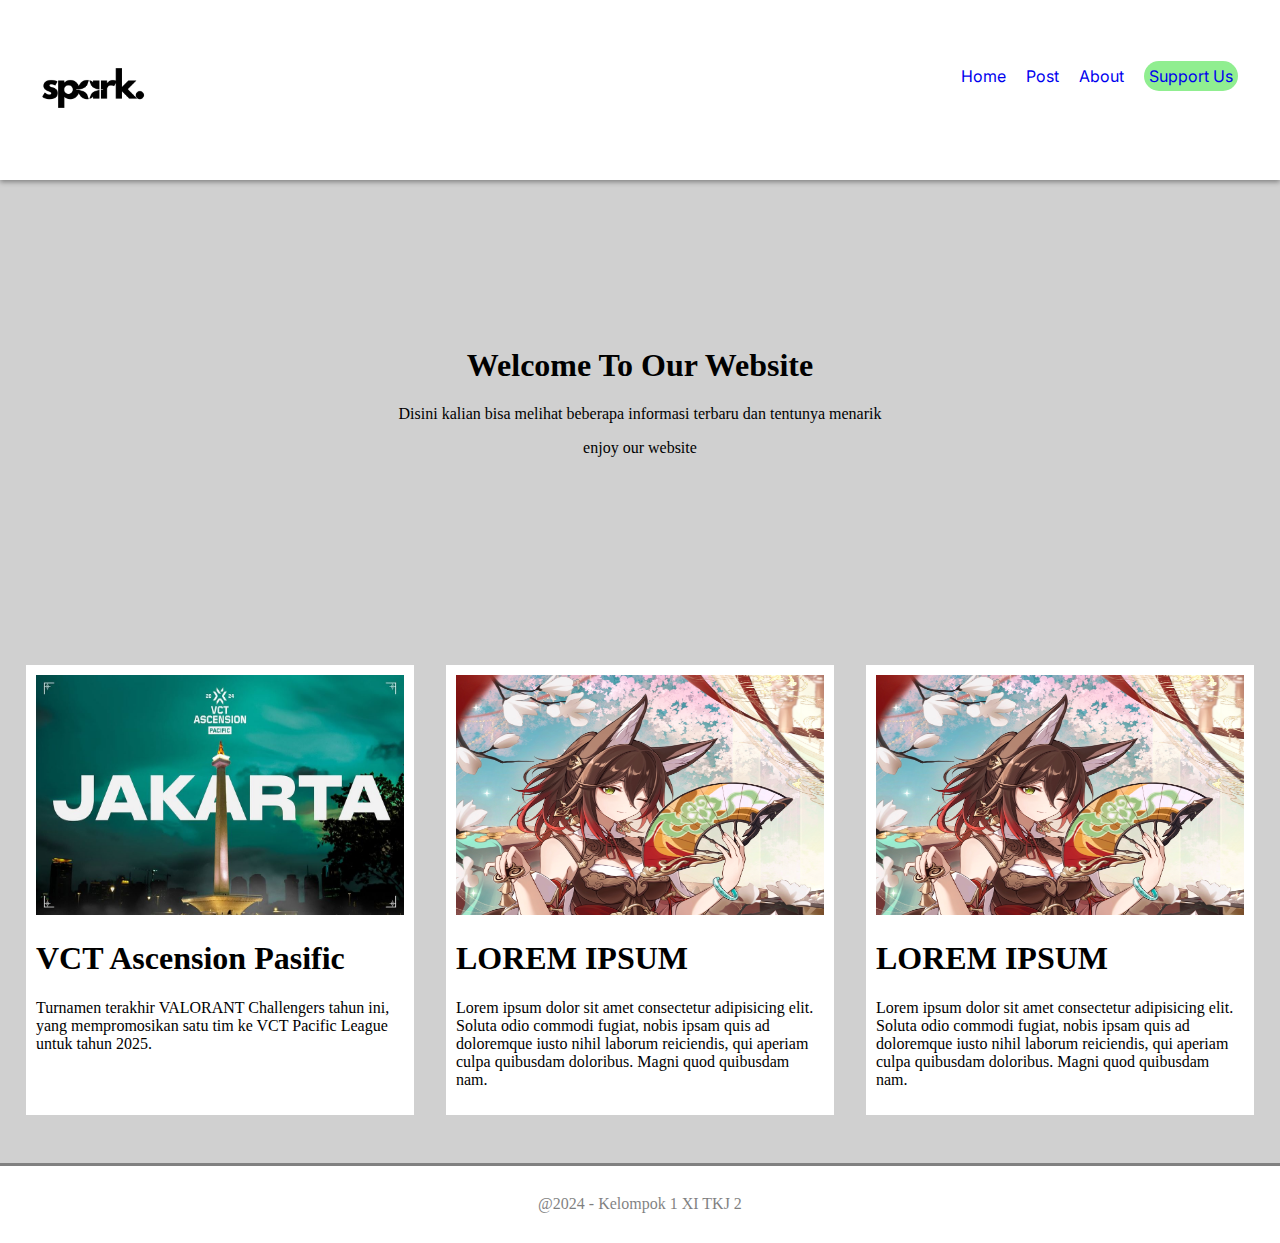
==== index.html @ fec460bc "+ survey" ====
<!DOCTYPE html>
<html lang="en">
<head>
    <meta charset="UTF-8">
    <meta name="viewport" content="width=device-width, initial-scale=1.0">
    <link rel="stylesheet" href="landing-page/css/index.css">
    <link rel="preconnect" href="https://fonts.googleapis.com">
    <link rel="preconnect" href="https://fonts.gstatic.com" crossorigin>
    <link href="https://fonts.googleapis.com/css2?family=Inter:ital,opsz,wght@0,14..32,100..900;1,14..32,100..900&display=swap" rel="stylesheet">
    <title>Document</title>
</head>
<body>
    <div class="header">
        <img id="logo-website" src="landing-page/img/logo-removebg-preview.png" alt="logo-website">
        <div class="navbar">
            <nav>
                <a href="index.html">Home</a>
                <a href="post-page/post-judul.html">Post</a>
                <a href="#about">About</a>
                <a id="support" href="survey/index.html">Support Us</a>
            </nav>
        </div>
    </div>
    <div class="welcome">
        <div class="isi-welcome">
            <div class="tulisan">

                <h1 id="text">Welcome To Our Website</h1>
                <p id="text">Disini kalian bisa melihat beberapa informasi terbaru dan tentunya menarik</p>
                <p id="text">enjoy our website</p>
            </div>
        </div>

    </div>
    <div class="konten-teratas">
        <div class="card-konten">
            <li>
                <a href="post-page/post/vct-ascension/html/vct-ascension-pasific.html">

                    <img src="post-page/post/vct-ascension/vct-ascension-jakarta.jpg" alt="konten-teratas">
                    <h1>VCT Ascension Pasific</h1>
                    <p>Turnamen terakhir VALORANT Challengers tahun ini, yang mempromosikan satu tim ke VCT Pacific League untuk tahun 2025.</p>
                </a>
            
            </li>
            <li>
                <img src="landing-page/img/contoh-konten.jpg" alt="konten-teratas">
                <h1>LOREM IPSUM</h1>
                <p>Lorem ipsum dolor sit amet consectetur adipisicing elit. Soluta odio commodi fugiat, nobis ipsam quis ad doloremque iusto nihil laborum reiciendis, qui aperiam culpa quibusdam doloribus. Magni quod quibusdam nam.</p>
            
            </li>
            <li>
                <img src="landing-page/img/contoh-konten.jpg" alt="konten-teratas">
                <h1>LOREM IPSUM</h1>
                <p>Lorem ipsum dolor sit amet consectetur adipisicing elit. Soluta odio commodi fugiat, nobis ipsam quis ad doloremque iusto nihil laborum reiciendis, qui aperiam culpa quibusdam doloribus. Magni quod quibusdam nam.</p>
            
            </li>
        </div>

    </div>

    <div class="footer">
        <p id="footer">@2024 - Kelompok 1 XI TKJ 2</p>
    </div>
</body>
</html>
---- landing-page/css/index.css ----
.welcome{
    height: 479px;
}
.footer{
    height: 3rem;
}
.header{
    background-color: white;
    font-family: "inter", sans-serif;
    font-style: normal;
    margin: 0px;
    display: flex;
    margin-bottom: -20px;
    padding: 10px;
    box-shadow: 0px 2px 5px gray;

    
}
#logo-website{
    height: 10rem;
    width: auto;
}
.navbar{
    margin-left: auto;
    margin: 3.5rem 2rem auto auto;
    
}

nav a{
    text-decoration: none;
    margin-left: 1rem;

}
#support{
    background-color: lightgreen;
    padding: 5px;
    border-radius: 20px;
}


body{
    background-color: #D0D0D0;
    margin: 0;
    min-width: 509px;
}

.isi-welcome {
    position: relative;
    text-align: center;
    display: flex;
    justify-content: center;
    align-items: center;
    height: 100%; /* tambahkan properti height untuk mengatur tinggi elemen */
}
.konten-teratas{
    margin: auto auto 2rem auto;
}

.card-konten img{
    height: 15rem;
    width: 23rem;
}
.card-konten li{
    width: 23rem;
    list-style: none;
    padding: 10px;
    background-color: white;
    margin-top: 1rem;
    margin-bottom: 1rem;

}
.card-konten{
    display: flex;
    margin: 10px;
    justify-content: space-around;
    flex-wrap: wrap;
}
.card-konten a{
    text-decoration: none;
    color: black;
    text-decoration: none;

}
.footer{
    background-color: white;
    padding: 1rem;
    text-align: center;
    box-shadow: 0px 3px gray inset;
    
}
#footer{
    opacity: 50%;
}
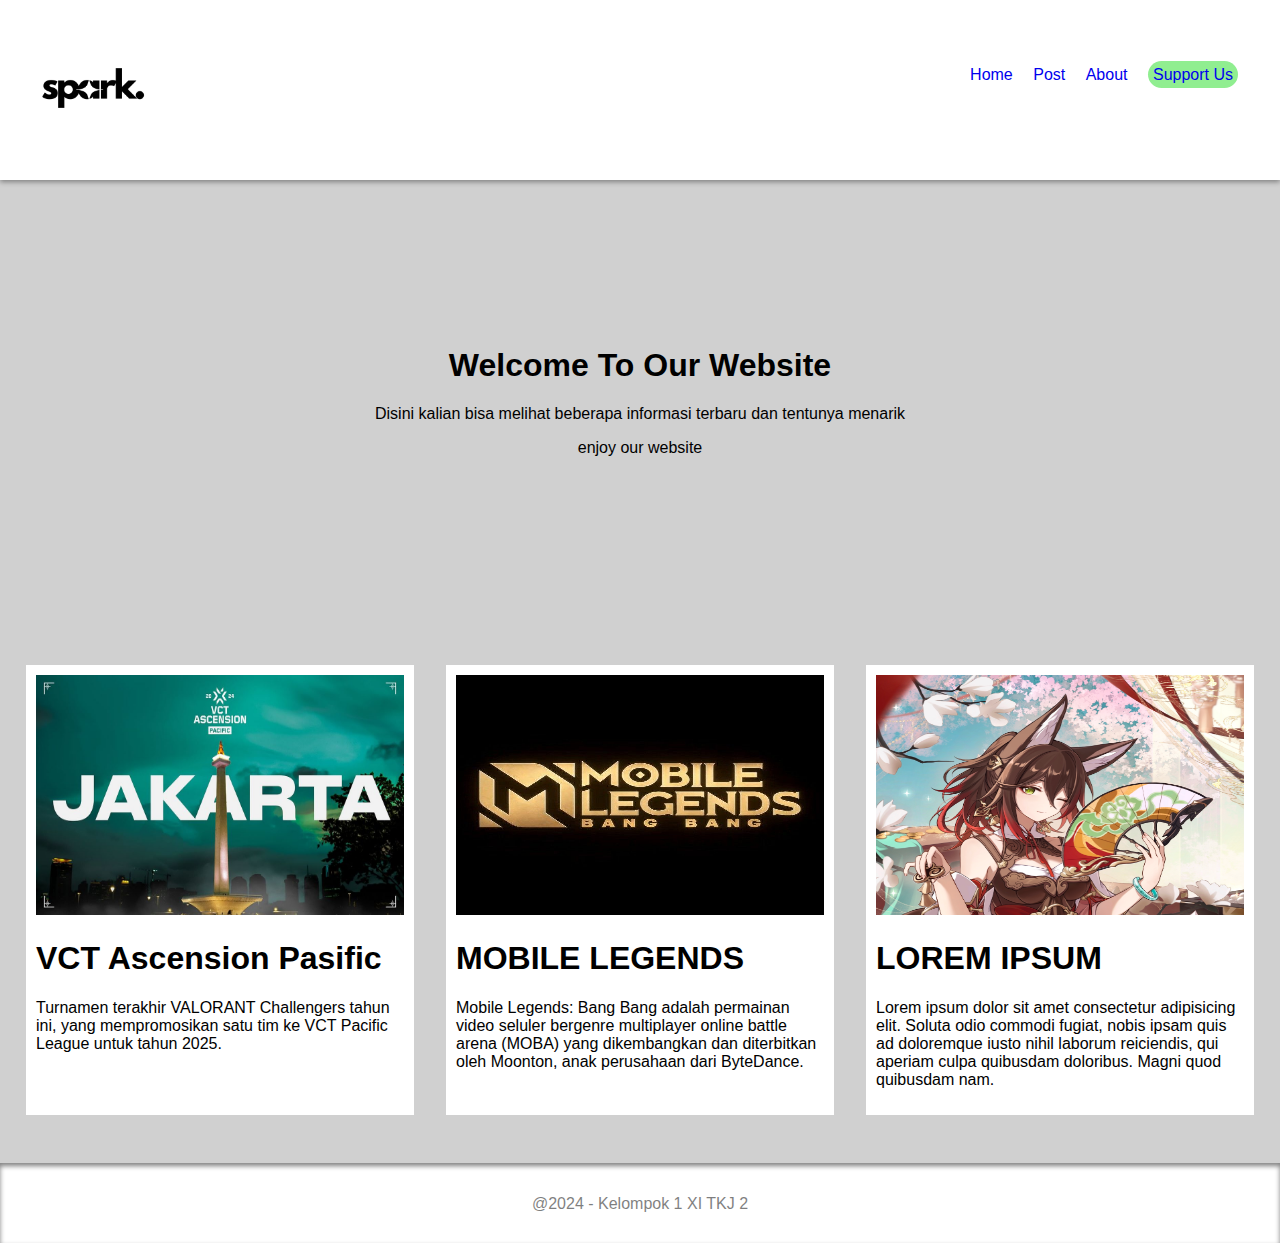
==== commit 5f998510: "update" ====
--- a/index.html
+++ b/index.html
@@ -7,7 +7,7 @@
     <link rel="preconnect" href="https://fonts.googleapis.com">
     <link rel="preconnect" href="https://fonts.gstatic.com" crossorigin>
     <link href="https://fonts.googleapis.com/css2?family=Inter:ital,opsz,wght@0,14..32,100..900;1,14..32,100..900&display=swap" rel="stylesheet">
-    <title>Document</title>
+    <title>Spark.</title>
 </head>
 <body>
     <div class="header">
@@ -44,9 +44,12 @@
             
             </li>
             <li>
-                <img src="landing-page/img/contoh-konten.jpg" alt="konten-teratas">
-                <h1>LOREM IPSUM</h1>
-                <p>Lorem ipsum dolor sit amet consectetur adipisicing elit. Soluta odio commodi fugiat, nobis ipsam quis ad doloremque iusto nihil laborum reiciendis, qui aperiam culpa quibusdam doloribus. Magni quod quibusdam nam.</p>
+                <a href="post-page/post/mobile-legends/mobile-legends.html">
+
+                    <img src="post-page/post/mobile-legends/img/Logo mobile legends bang bang.jpeg" alt="konten-teratas">
+                    <h1>MOBILE LEGENDS</h1>
+                    <p>Mobile Legends: Bang Bang adalah permainan video seluler bergenre multiplayer online battle arena (MOBA) yang dikembangkan dan diterbitkan oleh Moonton, anak perusahaan dari ByteDance.</p>
+                </a>
             
             </li>
             <li>
@@ -63,4 +66,4 @@
         <p id="footer">@2024 - Kelompok 1 XI TKJ 2</p>
     </div>
 </body>
-</html>+</html>
--- a/landing-page/css/index.css
+++ b/landing-page/css/index.css
@@ -1,4 +1,8 @@
-
+*{
+    font-family: "SUSE", sans-serif;
+    font-optical-sizing: auto;
+    font-style: normal;
+}
 .welcome{
     height: 479px;
 }
@@ -14,8 +18,6 @@
     margin-bottom: -20px;
     padding: 10px;
     box-shadow: 0px 2px 5px gray;
-
-    
 }
 #logo-website{
     height: 10rem;
@@ -86,7 +88,7 @@
     background-color: white;
     padding: 1rem;
     text-align: center;
-    box-shadow: 0px 3px gray inset;
+    box-shadow: 0px 3px 5px gray inset;
     
 }
 #footer{
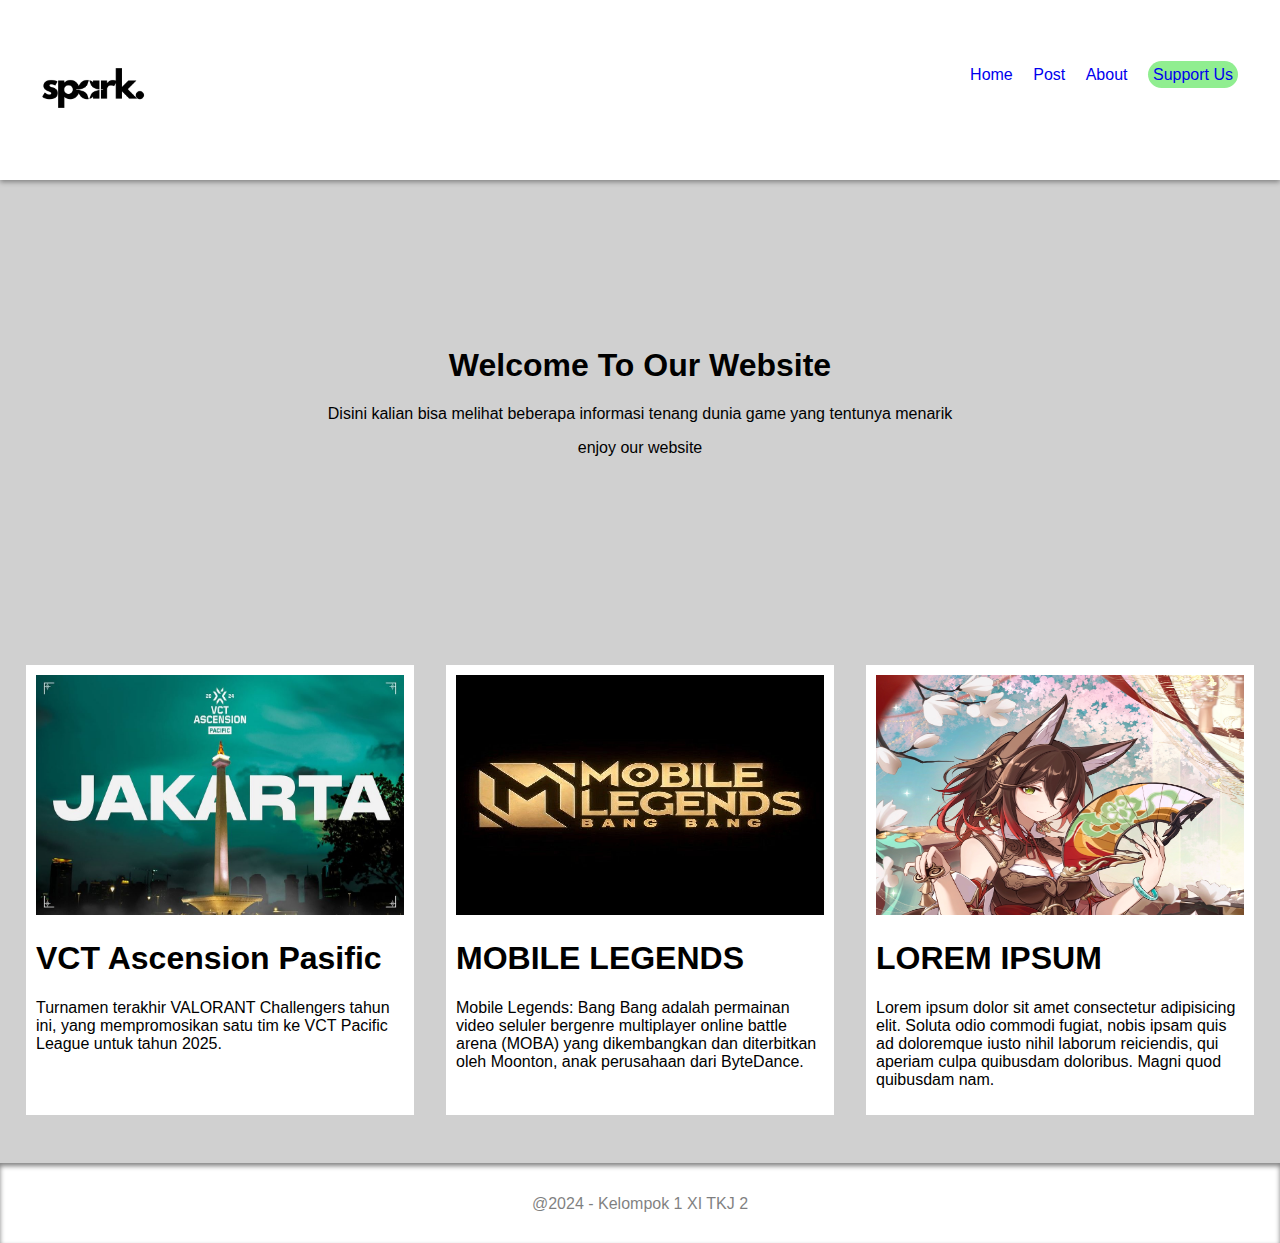
==== commit 16a984db: "update about" ====
--- a/index.html
+++ b/index.html
@@ -16,7 +16,7 @@
             <nav>
                 <a href="index.html">Home</a>
                 <a href="post-page/post-judul.html">Post</a>
-                <a href="#about">About</a>
+                <a href="about-page/html+css/about.html">About</a>
                 <a id="support" href="survey/index.html">Support Us</a>
             </nav>
         </div>
@@ -26,7 +26,7 @@
             <div class="tulisan">
 
                 <h1 id="text">Welcome To Our Website</h1>
-                <p id="text">Disini kalian bisa melihat beberapa informasi terbaru dan tentunya menarik</p>
+                <p id="text">Disini kalian bisa melihat beberapa informasi tenang dunia game yang tentunya menarik</p>
                 <p id="text">enjoy our website</p>
             </div>
         </div>
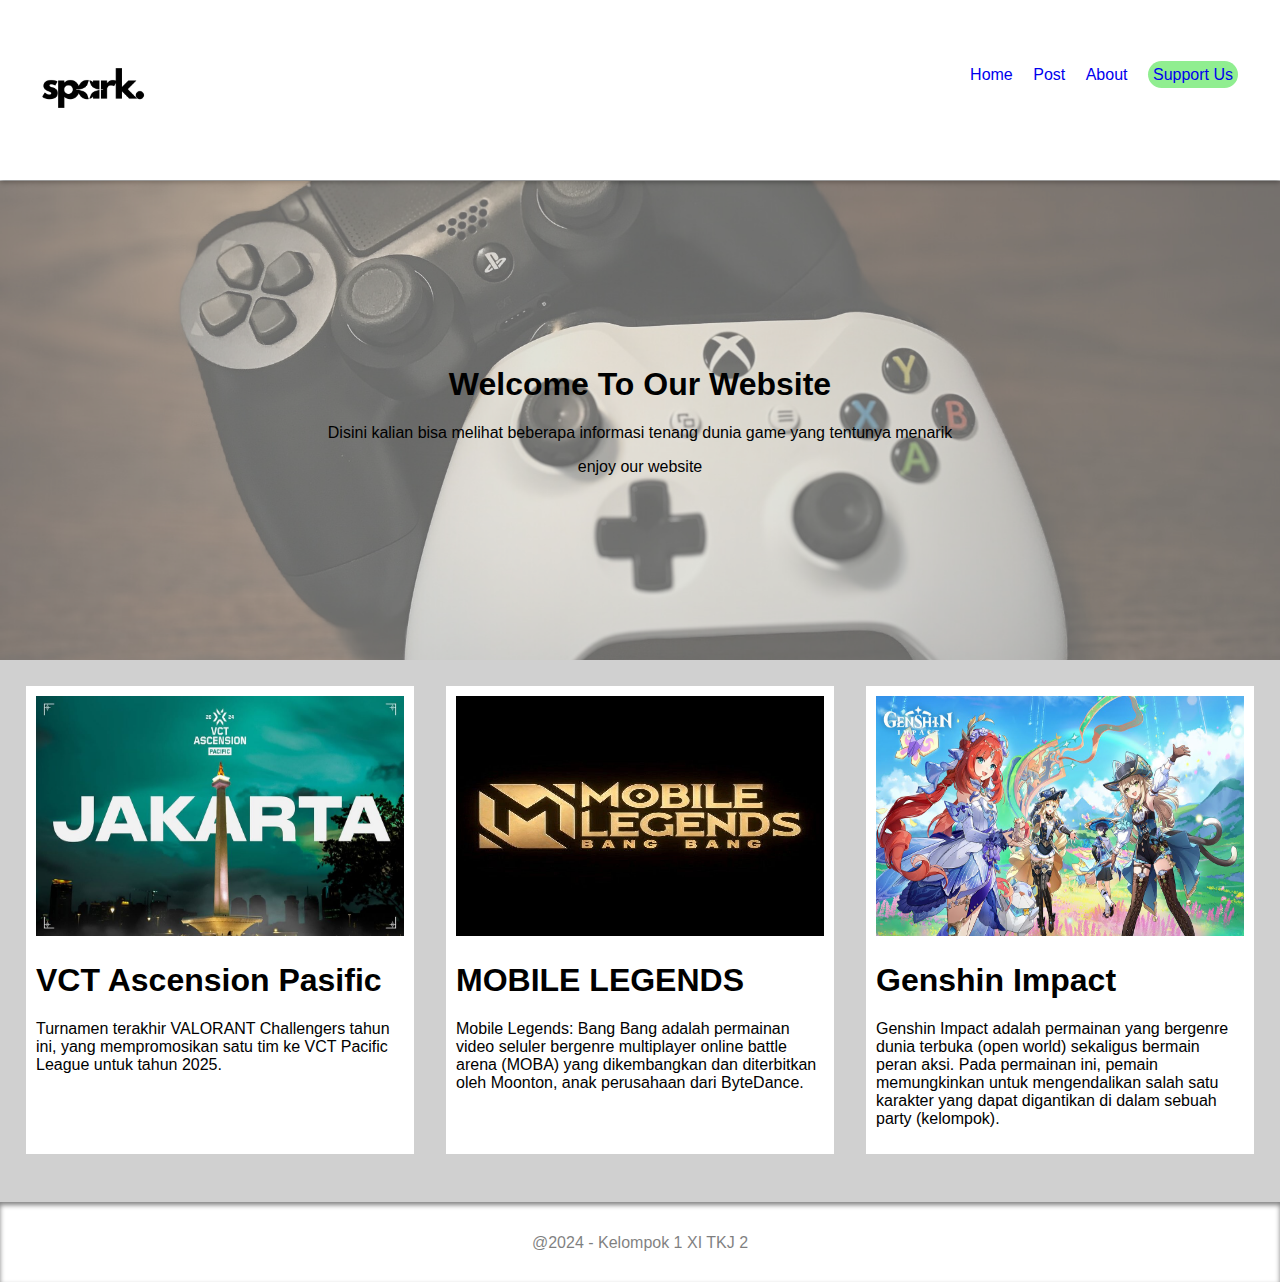
==== commit 627899a6: "update" ====
--- a/index.html
+++ b/index.html
@@ -1,69 +1,96 @@
 <!DOCTYPE html>
 <html lang="en">
-<head>
-    <meta charset="UTF-8">
-    <meta name="viewport" content="width=device-width, initial-scale=1.0">
-    <link rel="stylesheet" href="landing-page/css/index.css">
-    <link rel="preconnect" href="https://fonts.googleapis.com">
-    <link rel="preconnect" href="https://fonts.gstatic.com" crossorigin>
-    <link href="https://fonts.googleapis.com/css2?family=Inter:ital,opsz,wght@0,14..32,100..900;1,14..32,100..900&display=swap" rel="stylesheet">
+  <head>
+    <meta charset="UTF-8" />
+    <meta name="viewport" content="width=device-width, initial-scale=1.0" />
+    <link rel="stylesheet" href="landing-page/css/index.css" />
+    <link rel="preconnect" href="https://fonts.googleapis.com" />
+    <link rel="preconnect" href="https://fonts.gstatic.com" crossorigin />
+    <link
+      href="https://fonts.googleapis.com/css2?family=Inter:ital,opsz,wght@0,14..32,100..900;1,14..32,100..900&display=swap"
+      rel="stylesheet"
+    />
     <title>Spark.</title>
-</head>
-<body>
+  </head>
+  <body>
     <div class="header">
-        <img id="logo-website" src="landing-page/img/logo-removebg-preview.png" alt="logo-website">
-        <div class="navbar">
-            <nav>
-                <a href="index.html">Home</a>
-                <a href="post-page/post-judul.html">Post</a>
-                <a href="about-page/html+css/about.html">About</a>
-                <a id="support" href="survey/index.html">Support Us</a>
-            </nav>
-        </div>
+      <img
+        id="logo-website"
+        src="landing-page/img/logo-removebg-preview.png"
+        alt="logo-website"
+      />
+      <div class="navbar">
+        <nav>
+          <a href="index.html">Home</a>
+          <a href="post-page/post-judul.html">Post</a>
+          <a href="about-page/html+css/about.html">About</a>
+          <a id="support" href="survey/index.html">Support Us</a>
+        </nav>
+      </div>
     </div>
     <div class="welcome">
-        <div class="isi-welcome">
-            <div class="tulisan">
-
-                <h1 id="text">Welcome To Our Website</h1>
-                <p id="text">Disini kalian bisa melihat beberapa informasi tenang dunia game yang tentunya menarik</p>
-                <p id="text">enjoy our website</p>
-            </div>
+      <div class="isi-welcome">
+        <div class="tulisan">
+          <h1 id="text">Welcome To Our Website</h1>
+          <p id="text">
+            Disini kalian bisa melihat beberapa informasi tenang dunia game yang
+            tentunya menarik
+          </p>
+          <p id="text">enjoy our website</p>
         </div>
-
+      </div>
     </div>
     <div class="konten-teratas">
-        <div class="card-konten">
-            <li>
-                <a href="post-page/post/vct-ascension/html/vct-ascension-pasific.html">
-
-                    <img src="post-page/post/vct-ascension/vct-ascension-jakarta.jpg" alt="konten-teratas">
-                    <h1>VCT Ascension Pasific</h1>
-                    <p>Turnamen terakhir VALORANT Challengers tahun ini, yang mempromosikan satu tim ke VCT Pacific League untuk tahun 2025.</p>
-                </a>
-            
-            </li>
-            <li>
-                <a href="post-page/post/mobile-legends/mobile-legends.html">
-
-                    <img src="post-page/post/mobile-legends/img/Logo mobile legends bang bang.jpeg" alt="konten-teratas">
-                    <h1>MOBILE LEGENDS</h1>
-                    <p>Mobile Legends: Bang Bang adalah permainan video seluler bergenre multiplayer online battle arena (MOBA) yang dikembangkan dan diterbitkan oleh Moonton, anak perusahaan dari ByteDance.</p>
-                </a>
-            
-            </li>
-            <li>
-                <img src="landing-page/img/contoh-konten.jpg" alt="konten-teratas">
-                <h1>LOREM IPSUM</h1>
-                <p>Lorem ipsum dolor sit amet consectetur adipisicing elit. Soluta odio commodi fugiat, nobis ipsam quis ad doloremque iusto nihil laborum reiciendis, qui aperiam culpa quibusdam doloribus. Magni quod quibusdam nam.</p>
-            
-            </li>
-        </div>
-
+      <div class="card-konten">
+        <li>
+          <a
+            href="post-page/post/vct-ascension/html/vct-ascension-pasific.html"
+          >
+            <img
+              src="post-page/post/vct-ascension/vct-ascension-jakarta.jpg"
+              alt="konten-teratas"
+            />
+            <h1>VCT Ascension Pasific</h1>
+            <p>
+              Turnamen terakhir VALORANT Challengers tahun ini, yang
+              mempromosikan satu tim ke VCT Pacific League untuk tahun 2025.
+            </p>
+          </a>
+        </li>
+        <li>
+          <a href="post-page/post/mobile-legends/mobile-legends.html">
+            <img
+              src="post-page/post/mobile-legends/img/Logo mobile legends bang bang.jpeg"
+              alt="konten-teratas"
+            />
+            <h1>MOBILE LEGENDS</h1>
+            <p>
+              Mobile Legends: Bang Bang adalah permainan video seluler bergenre
+              multiplayer online battle arena (MOBA) yang dikembangkan dan
+              diterbitkan oleh Moonton, anak perusahaan dari ByteDance.
+            </p>
+          </a>
+        </li>
+        <li>
+          <a href="post-page/post/genshin-impact/index.html">
+            <img
+              src="post-page/post/genshin-impact/img/genshin-impact.jpg"
+              alt="konten-teratas"
+            />
+            <h1>Genshin Impact</h1>
+            <p>
+              Genshin Impact adalah permainan yang bergenre dunia terbuka (open
+              world) sekaligus bermain peran aksi. Pada permainan ini, pemain
+              memungkinkan untuk mengendalikan salah satu karakter yang dapat
+              digantikan di dalam sebuah party (kelompok).
+            </p>
+          </a>
+        </li>
+      </div>
     </div>
 
     <div class="footer">
-        <p id="footer">@2024 - Kelompok 1 XI TKJ 2</p>
+      <p id="footer">@2024 - Kelompok 1 XI TKJ 2</p>
     </div>
-</body>
+  </body>
 </html>
--- a/landing-page/css/index.css
+++ b/landing-page/css/index.css
@@ -50,7 +50,6 @@
 .isi-welcome {
     position: relative;
     text-align: center;
-    display: flex;
     justify-content: center;
     align-items: center;
     height: 100%; /* tambahkan properti height untuk mengatur tinggi elemen */
@@ -94,4 +93,15 @@
 #footer{
     opacity: 50%;
 }
+.isi-welcome{
+    background-image: url("../img/background-welcome.png");
+    background-position: center;
+    background-size: cover;
+}
+.tulisan {
+    position: relative;
+    top: 50%;
+    transform: translateY(-50%);
+}
+
   
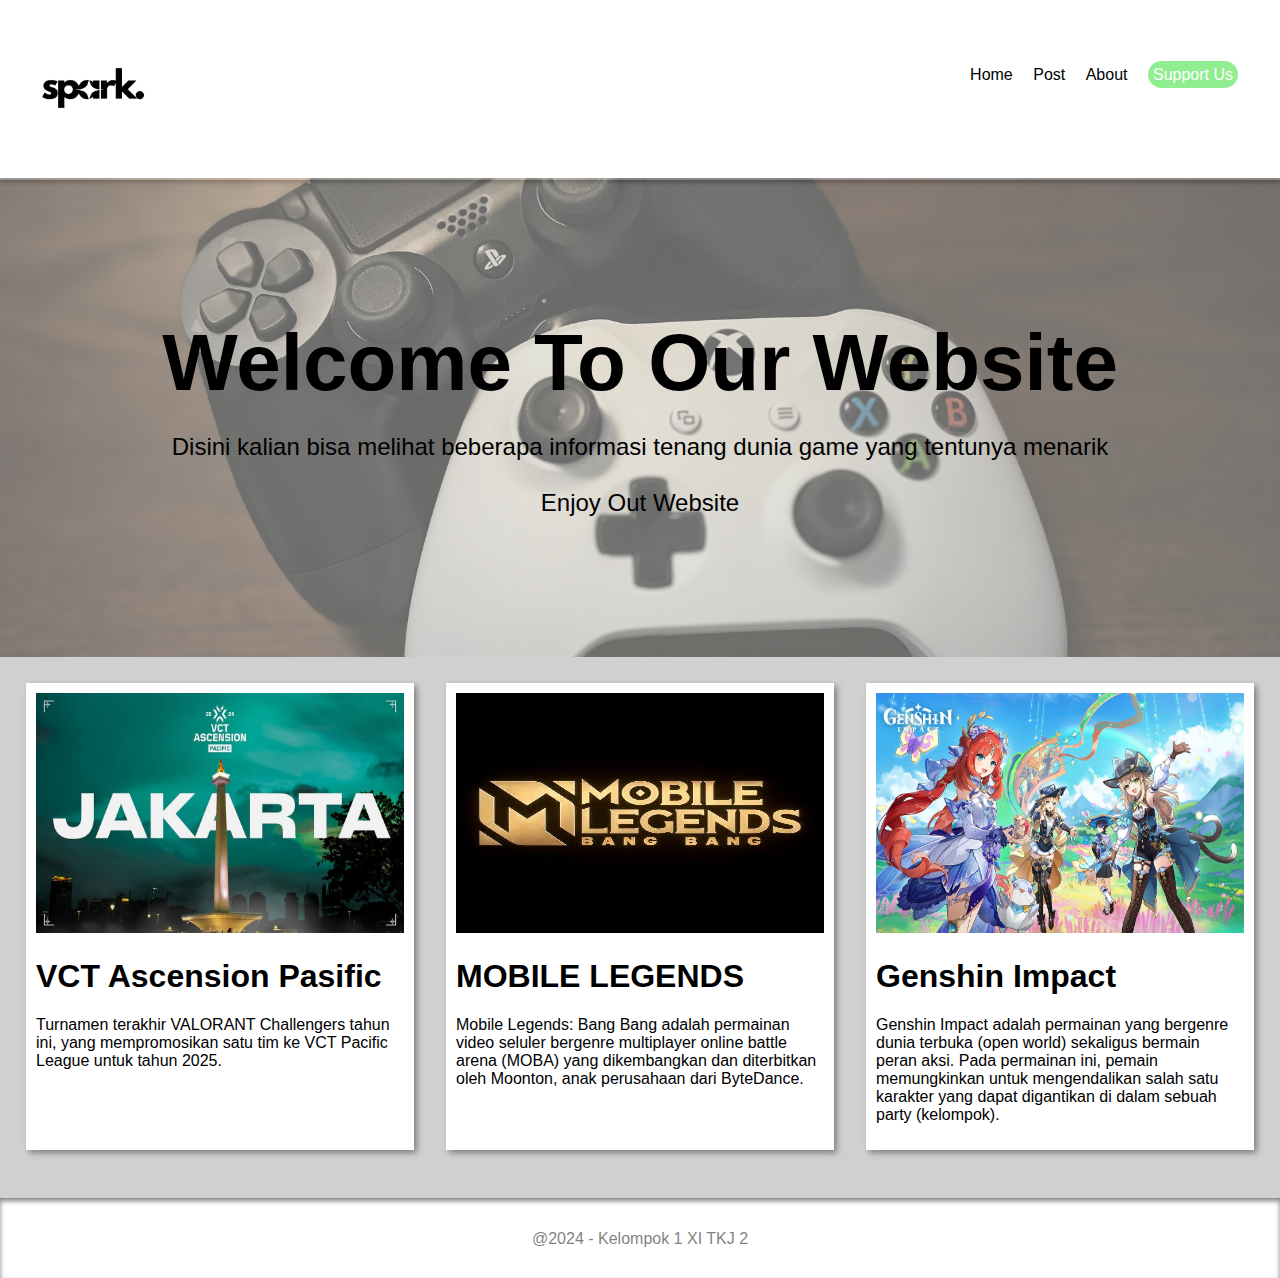
==== commit f6b9d894: "update welcome" ====
--- a/index.html
+++ b/index.html
@@ -31,12 +31,13 @@
     <div class="welcome">
       <div class="isi-welcome">
         <div class="tulisan">
-          <h1 id="text">Welcome To Our Website</h1>
+          <p id="text1"><b>Welcome To Our Website</b></p>
           <p id="text">
             Disini kalian bisa melihat beberapa informasi tenang dunia game yang
             tentunya menarik
+            <br><br>
+            Enjoy Out Website
           </p>
-          <p id="text">enjoy our website</p>
         </div>
       </div>
     </div>
--- a/landing-page/css/index.css
+++ b/landing-page/css/index.css
@@ -32,12 +32,22 @@
 nav a{
     text-decoration: none;
     margin-left: 1rem;
+    color: black;
 
+}
+nav a:hover{
+    color: lightgreen;
+    text-decoration: underline;
 }
 #support{
     background-color: lightgreen;
     padding: 5px;
     border-radius: 20px;
+    color: white;
+}
+#support:hover{
+    color: black;
+    text-decoration: none;
 }
 
 
@@ -76,6 +86,7 @@
     margin: 10px;
     justify-content: space-around;
     flex-wrap: wrap;
+    
 }
 .card-konten a{
     text-decoration: none;
@@ -103,5 +114,14 @@
     top: 50%;
     transform: translateY(-50%);
 }
-
+.card-konten li{
+    box-shadow: 3px 3px 6px gray;
+}
+#text1{
+    font-size: 500%;
+    margin: 1.1rem;
+}
+#text{
+    font-size: x-large;
+}
   
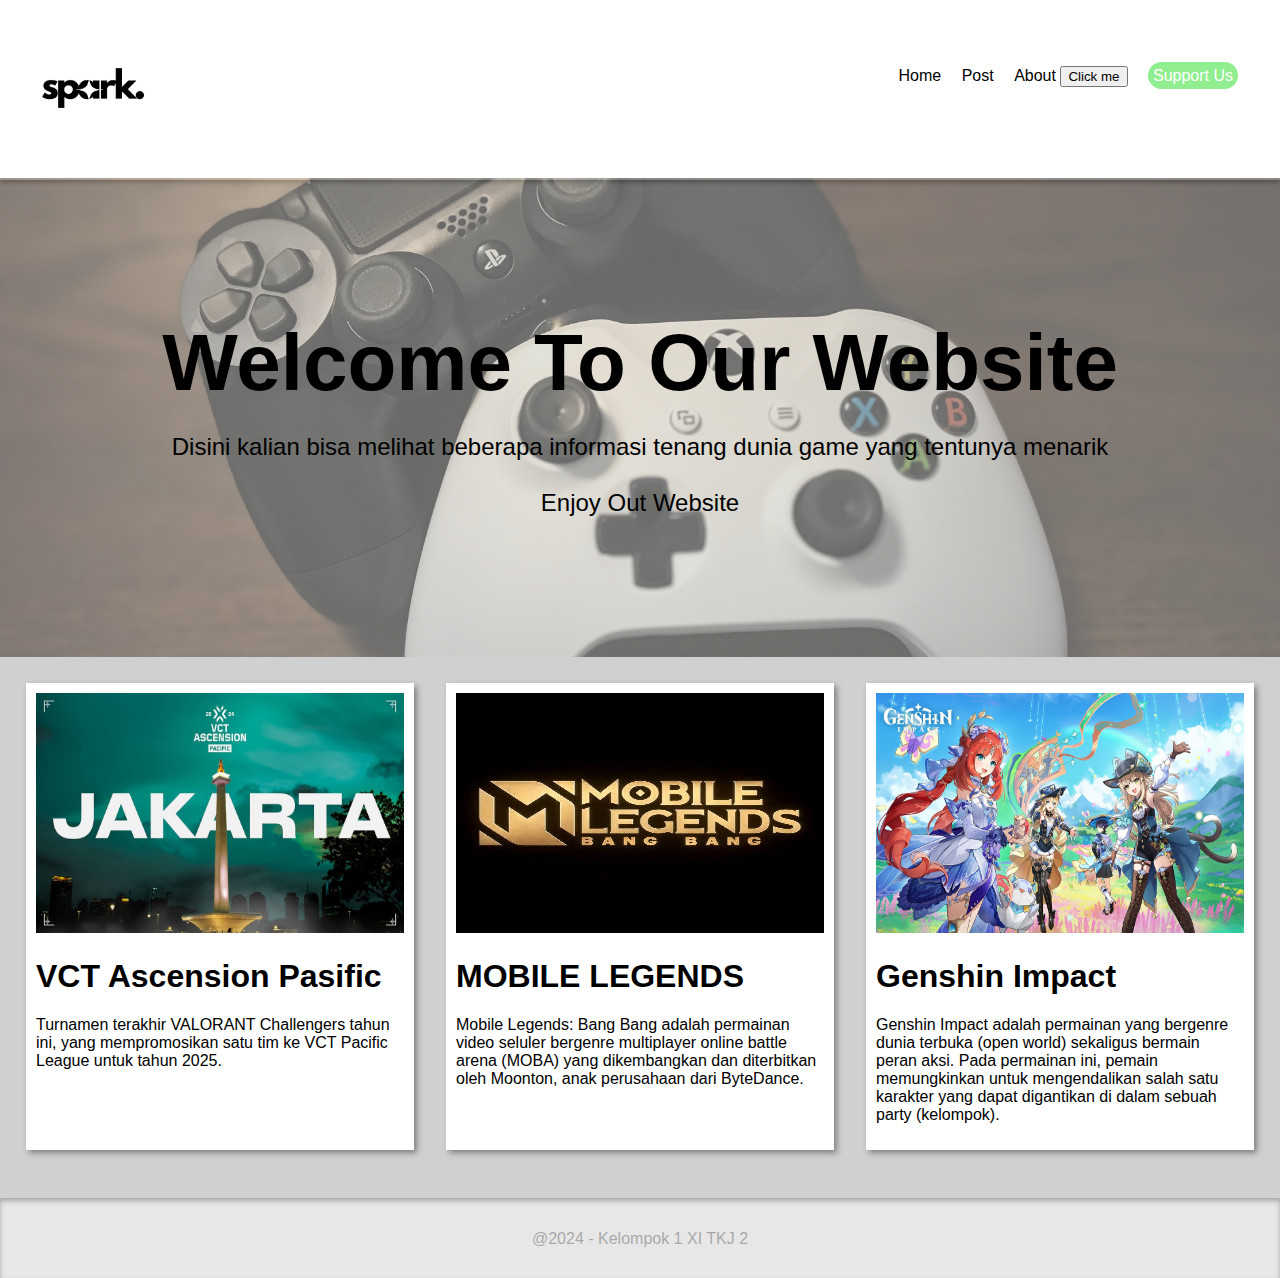
==== commit 12713553: "test" ====
--- a/index.html
+++ b/index.html
@@ -10,10 +10,11 @@
       href="https://fonts.googleapis.com/css2?family=Inter:ital,opsz,wght@0,14..32,100..900;1,14..32,100..900&display=swap"
       rel="stylesheet"
     />
+    <script src="landing-page/JS/script.js"></script>
     <title>Spark.</title>
   </head>
-  <body>
-    <div class="header">
+  <body id="body">
+    <div class="header" id="header">
       <img
         id="logo-website"
         src="landing-page/img/logo-removebg-preview.png"
@@ -24,7 +25,8 @@
           <a href="index.html">Home</a>
           <a href="post-page/post-judul.html">Post</a>
           <a href="about-page/html+css/about.html">About</a>
-          <a id="support" href="survey/index.html">Support Us</a>
+          <button onclick="test()">Click me</button>
+          <a id="support" href="survey/index.php">Support Us</a>
         </nav>
       </div>
     </div>
@@ -43,7 +45,7 @@
     </div>
     <div class="konten-teratas">
       <div class="card-konten">
-        <li>
+        <li id="card-konten">
           <a
             href="post-page/post/vct-ascension/html/vct-ascension-pasific.html"
           >
@@ -58,7 +60,7 @@
             </p>
           </a>
         </li>
-        <li>
+        <li id="card-konten">
           <a href="post-page/post/mobile-legends/mobile-legends.html">
             <img
               src="post-page/post/mobile-legends/img/Logo mobile legends bang bang.jpeg"
@@ -72,7 +74,7 @@
             </p>
           </a>
         </li>
-        <li>
+        <li id="card-konten">
           <a href="post-page/post/genshin-impact/index.html">
             <img
               src="post-page/post/genshin-impact/img/genshin-impact.jpg"
@@ -90,7 +92,7 @@
       </div>
     </div>
 
-    <div class="footer">
+    <div class="footer" id="footer">
       <p id="footer">@2024 - Kelompok 1 XI TKJ 2</p>
     </div>
   </body>
